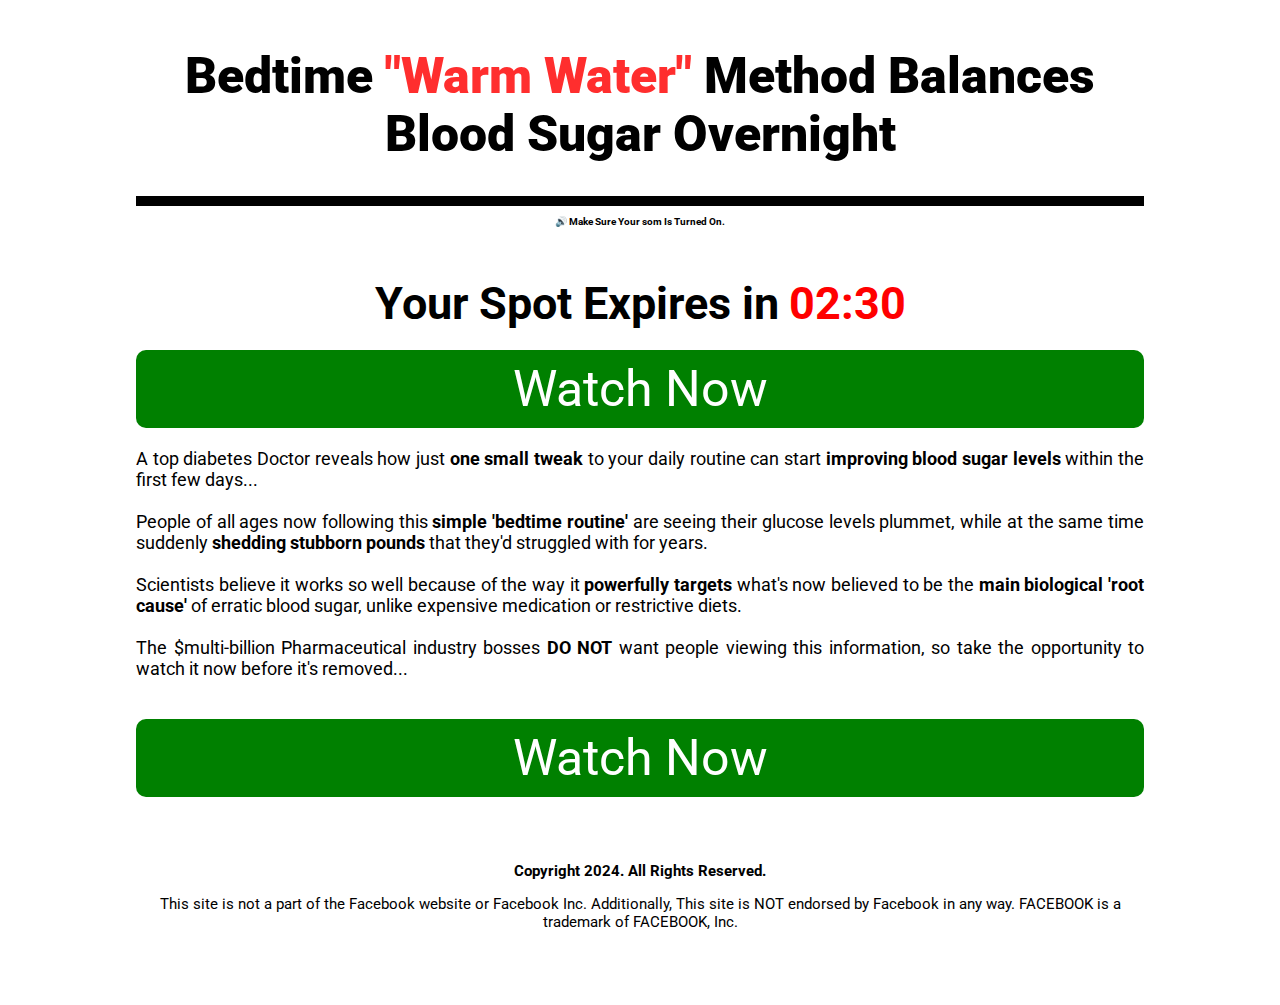
==== Presell/index.html @ ba9ca05c "Add files via upload" ====
<html>
    <head>
        <meta charset="UTF-8">
        <title>Pre-Sell</title>
        <meta name="viewport" content="widht=device-widht, inital-scale=1.0">
        <link rel="stylesheet" href="style.css">
        <link rel="preconnect" href="https://fonts.gstatic.com">
        <link href="https://fonts.googleapis.com/css2?family=Abril+Fatface&amp;family=Amatic+SC:wght@400;700&amp;family=Architects+Daughter&amp;family=Asap:wght@400;700&amp;family=Balsamiq+Sans:wght@400;700&amp;family=Barlow:wght@400;700;900&amp;family=Bebas+Neue&amp;family=Bitter:wght@400;700;900&amp;family=Cabin:wght@400;700&amp;family=Cairo:wght@400;700&amp;family=Cormorant+Garamond:wght@400;700&amp;family=Crimson+Text:wght@400;700&amp;family=Dancing+Script:wght@400;700&amp;family=Fira+Sans:wght@400;700;900&amp;family=Fjalla+One&amp;family=Indie+Flower&amp;family=Josefin+Sans:wght@400;700&amp;family=Lato:wght@400;700;900&amp;family=Libre+Baskerville:wght@400;700&amp;family=Libre+Franklin:wght@400;700;900&amp;family=Lobster&amp;family=Lora:wght@400;700&amp;family=Martel:wght@400;700;900&amp;family=Merriweather:wght@400;700;900&amp;family=Montserrat:wght@400;700;900&amp;family=Mukta:wght@400;700&amp;family=Noto+Sans+JP:wght@400;700&amp;family=Noto+Sans+KR:wght@400;700;900&amp;family=Noto+Sans:wght@400;700&amp;family=Noto+Serif:wght@400;700&amp;family=Nunito+Sans:wght@200;300;400;700;900&amp;family=Nunito:wght@300;400;700;900&amp;family=Old+Standard+TT:wght@400;700&amp;family=Open+Sans+Condensed:wght@300;700&amp;family=Open+Sans:wght@300;400;700&amp;family=Oswald:wght@400;700&amp;family=Overpass:wght@400;700;900&amp;family=Oxygen:wght@300;400;700&amp;family=PT+Sans+Narrow:wght@400;700&amp;family=PT+Sans:wght@400;700&amp;family=PT+Serif:wght@400;700&amp;family=Pacifico&amp;family=Playfair+Display:wght@400;700;900&amp;family=Poppins:ital,wght@0,300;0,400;0,700;0,900;1,300;1,400;1,700;1,900&amp;family=Raleway:wght@400;700;900&amp;family=Roboto+Condensed:wght@400;700&amp;family=Roboto+Slab:wght@400;700;900&amp;family=Roboto:ital,wght@0,100;0,300;0,400;0,500;0,700;0,900;1,100;1,300;1,400;1,500;1,700;1,900&amp;family=Rubik:ital,wght@0,400;0,700;1,900&amp;family=Shadows+Into+Light&amp;family=Signika:wght@400;700&amp;family=Slabo+27px&amp;family=Source+Code+Pro:wght@400;700;900&amp;family=Source+Sans+Pro:wght@400;700;900&amp;family=Source+Serif+Pro:wght@400;700;900&amp;family=Tajawal:wght@400;700;900&amp;family=Titillium+Web:wght@400;700;900&amp;family=Ubuntu:wght@400;700&amp;family=Work+Sans:wght@400;700;900&amp;display=swap" rel="stylesheet">
        <link href="https://fonts.googleapis.com/css2?family=Roboto:ital,wght@0,100;0,300;0,400;0,500;0,700;0,900;1,100;1,300;1,400;1,500;1,700;1,900&display=swap" rel="stylesheet">

    <!-- Meta Pixel Code -->
<script>
    !function(f,b,e,v,n,t,s)
    {if(f.fbq)return;n=f.fbq=function(){n.callMethod?
    n.callMethod.apply(n,arguments):n.queue.push(arguments)};
    if(!f._fbq)f._fbq=n;n.push=n;n.loaded=!0;n.version='2.0';
    n.queue=[];t=b.createElement(e);t.async=!0;
    t.src=v;s=b.getElementsByTagName(e)[0];
    s.parentNode.insertBefore(t,s)}(window, document,'script',
    'https://connect.facebook.net/en_US/fbevents.js');
    fbq('init', '2026877751029359');
    fbq('track', 'PageView');
    </script>
    <noscript><img height="1" width="1" style="display:none"
    src="https://www.facebook.com/tr?id=2026877751029359&ev=PageView&noscript=1"
    /></noscript>
    <!-- End Meta Pixel Code -->

    </head>
    <body>
        <div class="headline"> 
            <h1>
                <strong>
                    Bedtime <span>"Warm Water"</span> Method Balances Blood Sugar Overnight
                </strong>
            </h1>
        </div>
    
    <a class="imagem-topo" href="https://www.sugardefender24.com/b/101.php?aff_id=181359"> 
            <img src="https://i.postimg.cc/VLG98wwS/image.png" alt="">
        </a>
    <div>
        <p class="texto-2">
            🔊
        <strong>Make Sure Your som Is Turned On.</strong>
        </p>
    </div>

    <div class="timer">
        <title>Temporizador</title>
        <style>
          .all {
          justify-content: center;
          display: flex;
          gap: 10px;
          font-weight: bolder;
          font-style: sans-serif;
          }
          .timer {
            color: red;
            font-size: 45px;

          }
        
          .text {
            color: black;
            font-size: 45px;
          }
        </style>
        <div class="all">

          <div id="text" class="text">Your Spot Expires in</div>
          <div id="timer" class="timer">02:30</div>
        </div>
        
        <script>
        function startTimer(duration, display) {
            var timer = duration, minutes, seconds;
            setInterval(function () {
                minutes = parseInt(timer / 60, 10);
                seconds = parseInt(timer % 60, 10);
        
                minutes = minutes < 10 ? "0" + minutes : minutes;
                seconds = seconds < 10 ? "0" + seconds : seconds;
        
                display.textContent = minutes + ":" + seconds;
        
                if (--timer < 0) {
                    timer = 0;
                }
            }, 1000);
        }
        
        window.onload = function () {
            var twoMinutes = 60 * 2.5,
                display = document.querySelector('#timer');
            startTimer(twoMinutes, display);
        };
        </script>

<div class="button-container"> 
    <button class="button-2">
    <a href="https://www.sugardefender24.com/b/101.php?aff_id=181359"> 
        Watch Now 
    </a>
</button>
</div>

<div id="texto-principal" class="text">
    A top diabetes Doctor reveals how just <strong> one small tweak </strong> to your daily routine can start <strong> improving blood sugar levels</strong> within the first few days...
<br><br>
    People of all ages now following this <strong>simple 'bedtime routine' </strong>are seeing their glucose levels plummet, while at the same time suddenly <strong>shedding stubborn pounds</strong> that they'd struggled with for years.
<br><br>
    Scientists believe it works so well because of the way it <strong> powerfully targets </strong> what's now believed to be the <strong> main biological 'root cause' </strong> of erratic blood sugar, unlike expensive medication or restrictive diets.
<br><br>
    The $multi-billion Pharmaceutical industry bosses <strong> DO NOT </strong> want people viewing this information, so take the opportunity to watch it now before it's removed...
</div>

<div class="button-container-2"> 
    <button class="button-2">
    <a href="https://www.sugardefender24.com/b/101.php?aff_id=181359"> 
        Watch Now 
    </a>
</button>
</div>
    </body>


    <footer>
        <div class="direitos" style="color: black;">
            <p> <strong>Copyright 2024. All Rights Reserved.</strong></p>
        </div>

        <div id="Facebook" class="facebook" style="color: black;">
            <p> This site is not a part of the Facebook website or Facebook Inc. Additionally, This site is NOT endorsed by Facebook in any way. FACEBOOK is a trademark of FACEBOOK, Inc.</p>
        </div>
    </footer>
</html>
---- Presell/style.css ----
*{
    font-family: "Roboto", sans-serif;
}
.headline {
    text-align: center;
    font-size: 25px;
    font-family: Poppins;   
    padding-top: 5px;
}

span{
    color: rgb(255, 46, 46);
}
.imagem-topo {
    max-width: 80%; /* Define a largura máxima do conteúdo */
    text-align: center; /* Centraliza o conteúdo dentro do contêiner */
}

img {
    max-width: 100%; /* Garante que a imagem não ultrapasse a largura do contêiner pai */
    height: auto; /* Garante que a altura da imagem seja ajustada proporcionalmente à largura */
    display: block; /* Remove espaços em branco abaixo da imagem */
    margin: 0 auto; /* Centraliza a imagem horizontalmente dentro do contêiner */
    border: 5px solid black; 
}
.text {
    text-align: justify;
}

.texto-2 {
    text-align: center;
    font-size: 10px;
    padding-bottom: 40px;
}
#texto-principal {
    font-size: 18px;
    padding-top: 20px;
    padding-bottom: 20px;
}

.button-container {
    display: flex;
    justify-content: center;
    padding-top: 20px;
}

.button-2 a {
    color: white; 
    text-decoration: none; 
}


.button-container-2 {
    display: flex;
    justify-content: center;
    padding-top: 20px;
}

.button-2 {
    background-color: green; 
    color: white; 
    width: 100%; 
    height: 50%; 
    padding: 10px; 
    border: none; 
    border-radius: 10px; 
    cursor: pointer; 
    text-decoration: none; 
    text-align: center; 
    font-size: 50px;
    
}

.button-2 a {
    color: white; /* Define a cor do texto do link como branco */
    text-decoration: none; /* Remove sublinhado do link */
}


.direitos {
    font-size: 15px;
    text-align: center;
    padding-top: 5%;
}

.facebook {
    font-size: 15px;
    text-align: center;
    padding-bottom: 5%;
}
body {
    padding-left: 10%; 
    padding-right: 10%;

}
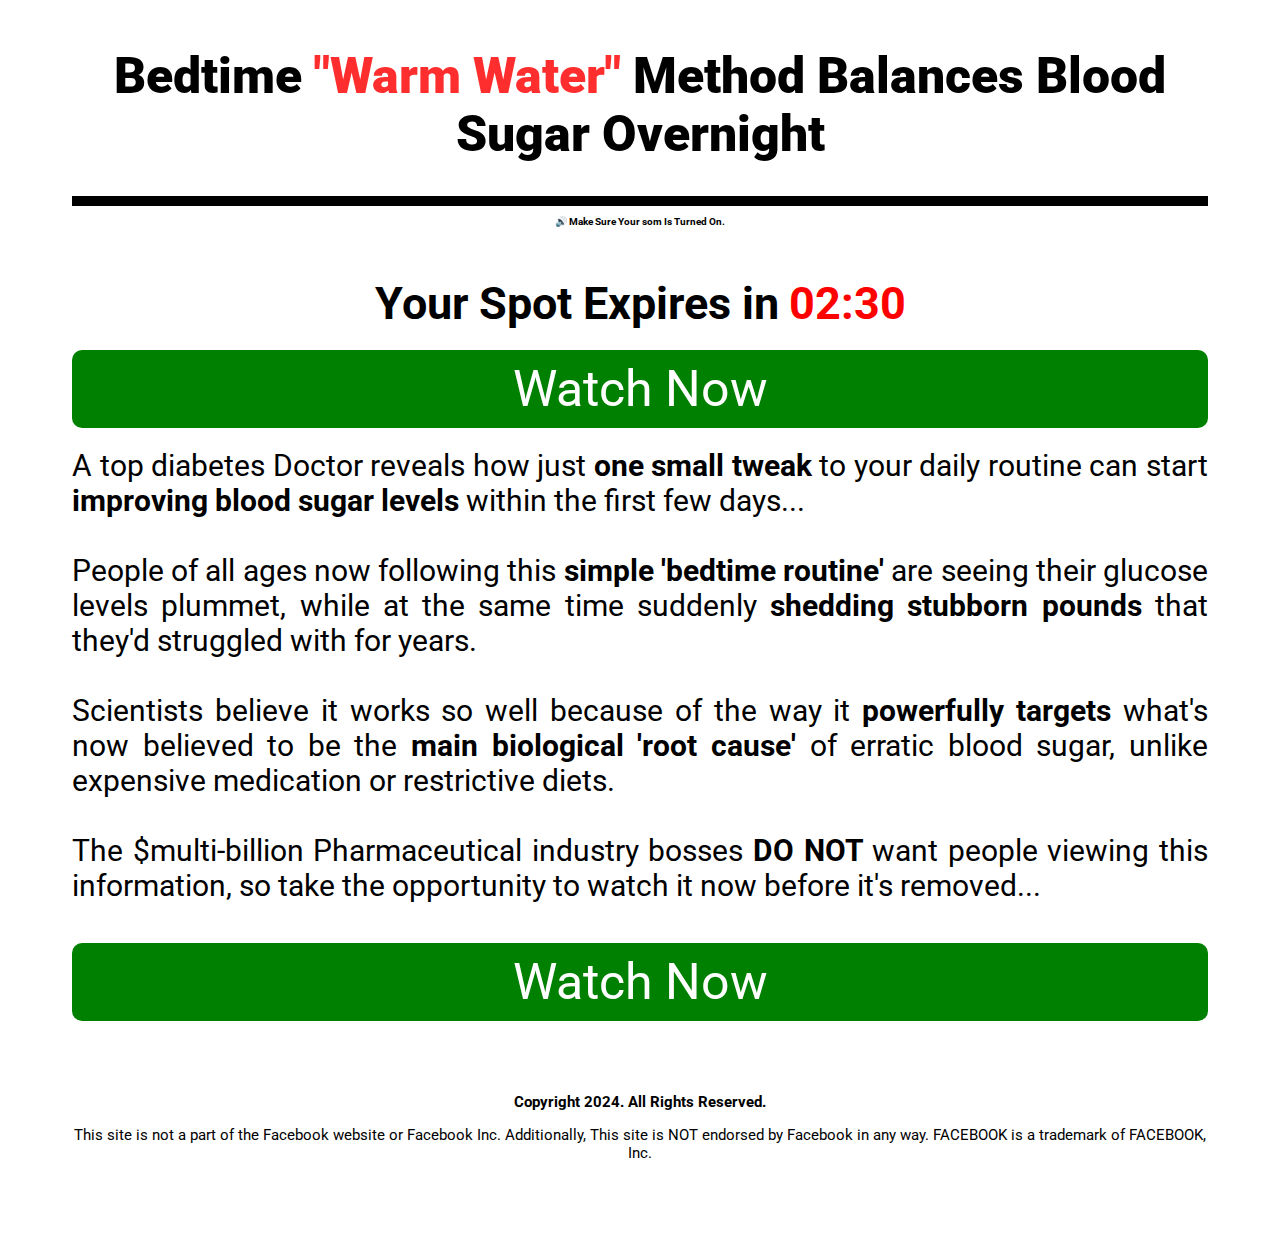
==== commit 71f2f5c4: "Update index.html" ====
--- a/Presell/index.html
+++ b/Presell/index.html
@@ -99,11 +99,7 @@
         </script>
 
 <div class="button-container"> 
-    <button class="button-2">
-    <a href="https://www.sugardefender24.com/b/101.php?aff_id=181359"> 
-        Watch Now 
-    </a>
-</button>
+    <a href="https://www.sugardefender24.com/b/101.php?aff_id=181359" class="button-2">Watch Now</a>
 </div>
 
 <div id="texto-principal" class="text">
@@ -117,12 +113,9 @@
 </div>
 
 <div class="button-container-2"> 
-    <button class="button-2">
-    <a href="https://www.sugardefender24.com/b/101.php?aff_id=181359"> 
-        Watch Now 
-    </a>
-</button>
+    <a href="https://www.sugardefender24.com/b/101.php?aff_id=181359" class="button-2">Watch Now</a>
 </div>
+        
     </body>
 
 
@@ -135,4 +128,4 @@
             <p> This site is not a part of the Facebook website or Facebook Inc. Additionally, This site is NOT endorsed by Facebook in any way. FACEBOOK is a trademark of FACEBOOK, Inc.</p>
         </div>
     </footer>
-</html>+</html>
--- a/Presell/style.css
+++ b/Presell/style.css
@@ -33,7 +33,7 @@
     padding-bottom: 40px;
 }
 #texto-principal {
-    font-size: 18px;
+    font-size: 30px;
     padding-top: 20px;
     padding-bottom: 20px;
 }
@@ -89,7 +89,7 @@
     padding-bottom: 5%;
 }
 body {
-    padding-left: 10%; 
-    padding-right: 10%;
+    padding-left: 5%; 
+    padding-right: 5%;
 
 }
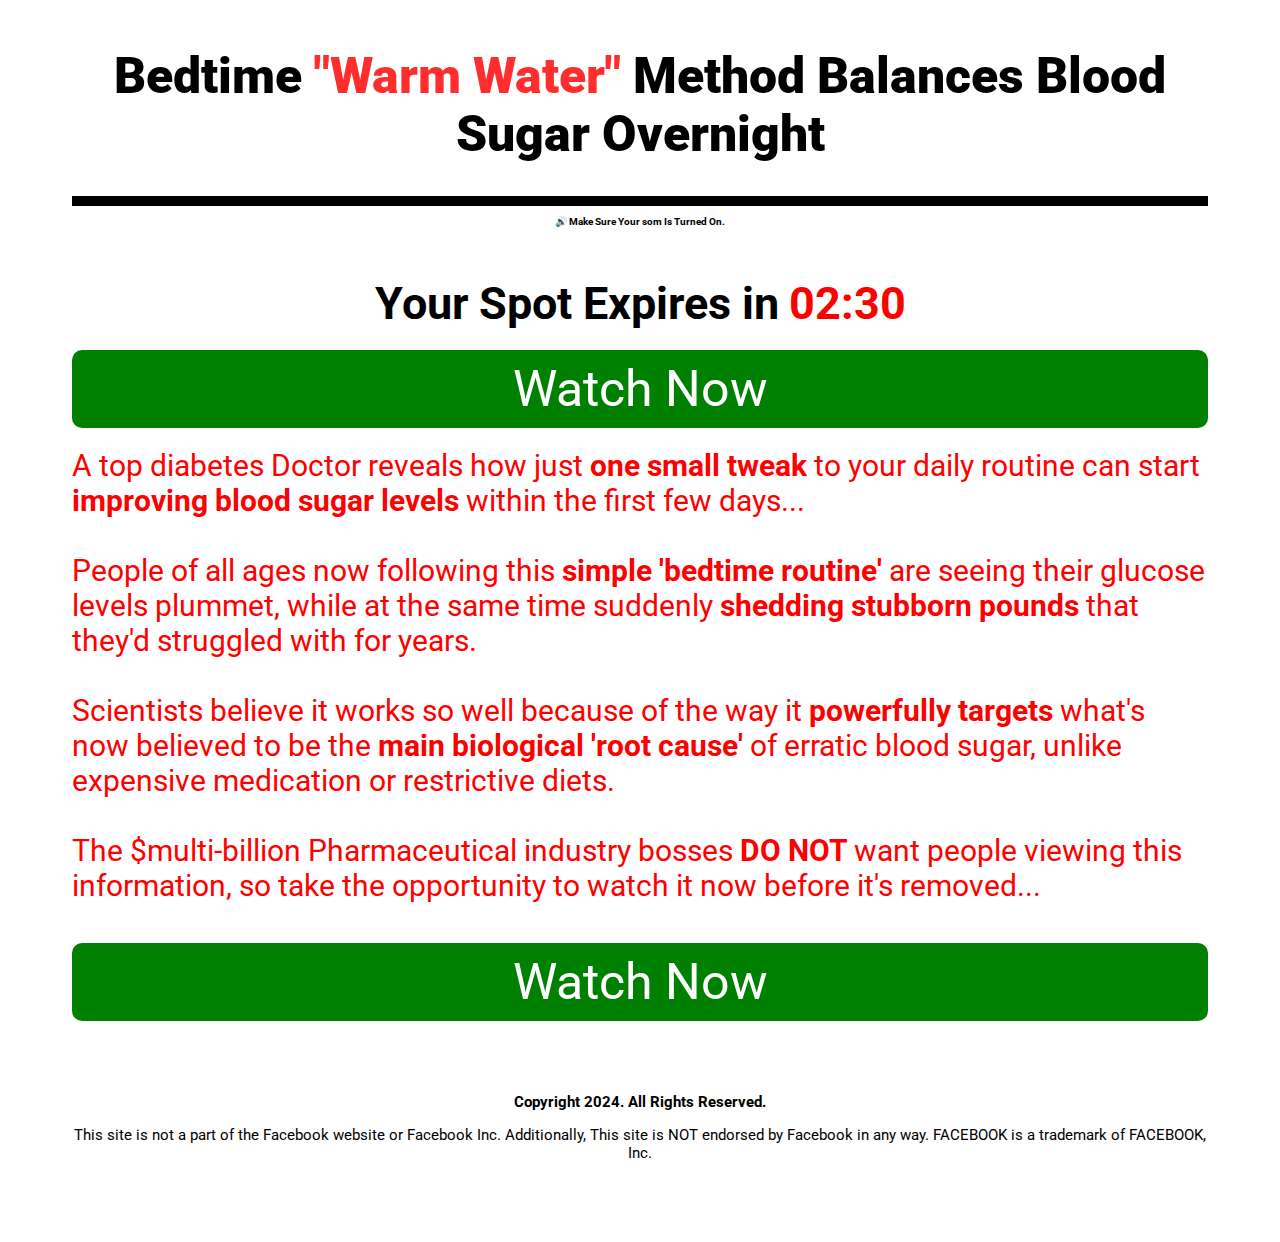
==== commit 13acb36d: "Update index.html" ====
--- a/Presell/index.html
+++ b/Presell/index.html
@@ -102,7 +102,7 @@
     <a href="https://www.sugardefender24.com/b/101.php?aff_id=181359" class="button-2">Watch Now</a>
 </div>
 
-<div id="texto-principal" class="text">
+<div id="texto-principal" class="texto">
     A top diabetes Doctor reveals how just <strong> one small tweak </strong> to your daily routine can start <strong> improving blood sugar levels</strong> within the first few days...
 <br><br>
     People of all ages now following this <strong>simple 'bedtime routine' </strong>are seeing their glucose levels plummet, while at the same time suddenly <strong>shedding stubborn pounds</strong> that they'd struggled with for years.
--- a/Presell/style.css
+++ b/Presell/style.css
@@ -33,7 +33,7 @@
     padding-bottom: 40px;
 }
 #texto-principal {
-    font-size: 30px;
+    font-size: 30px !important;
     padding-top: 20px;
     padding-bottom: 20px;
 }
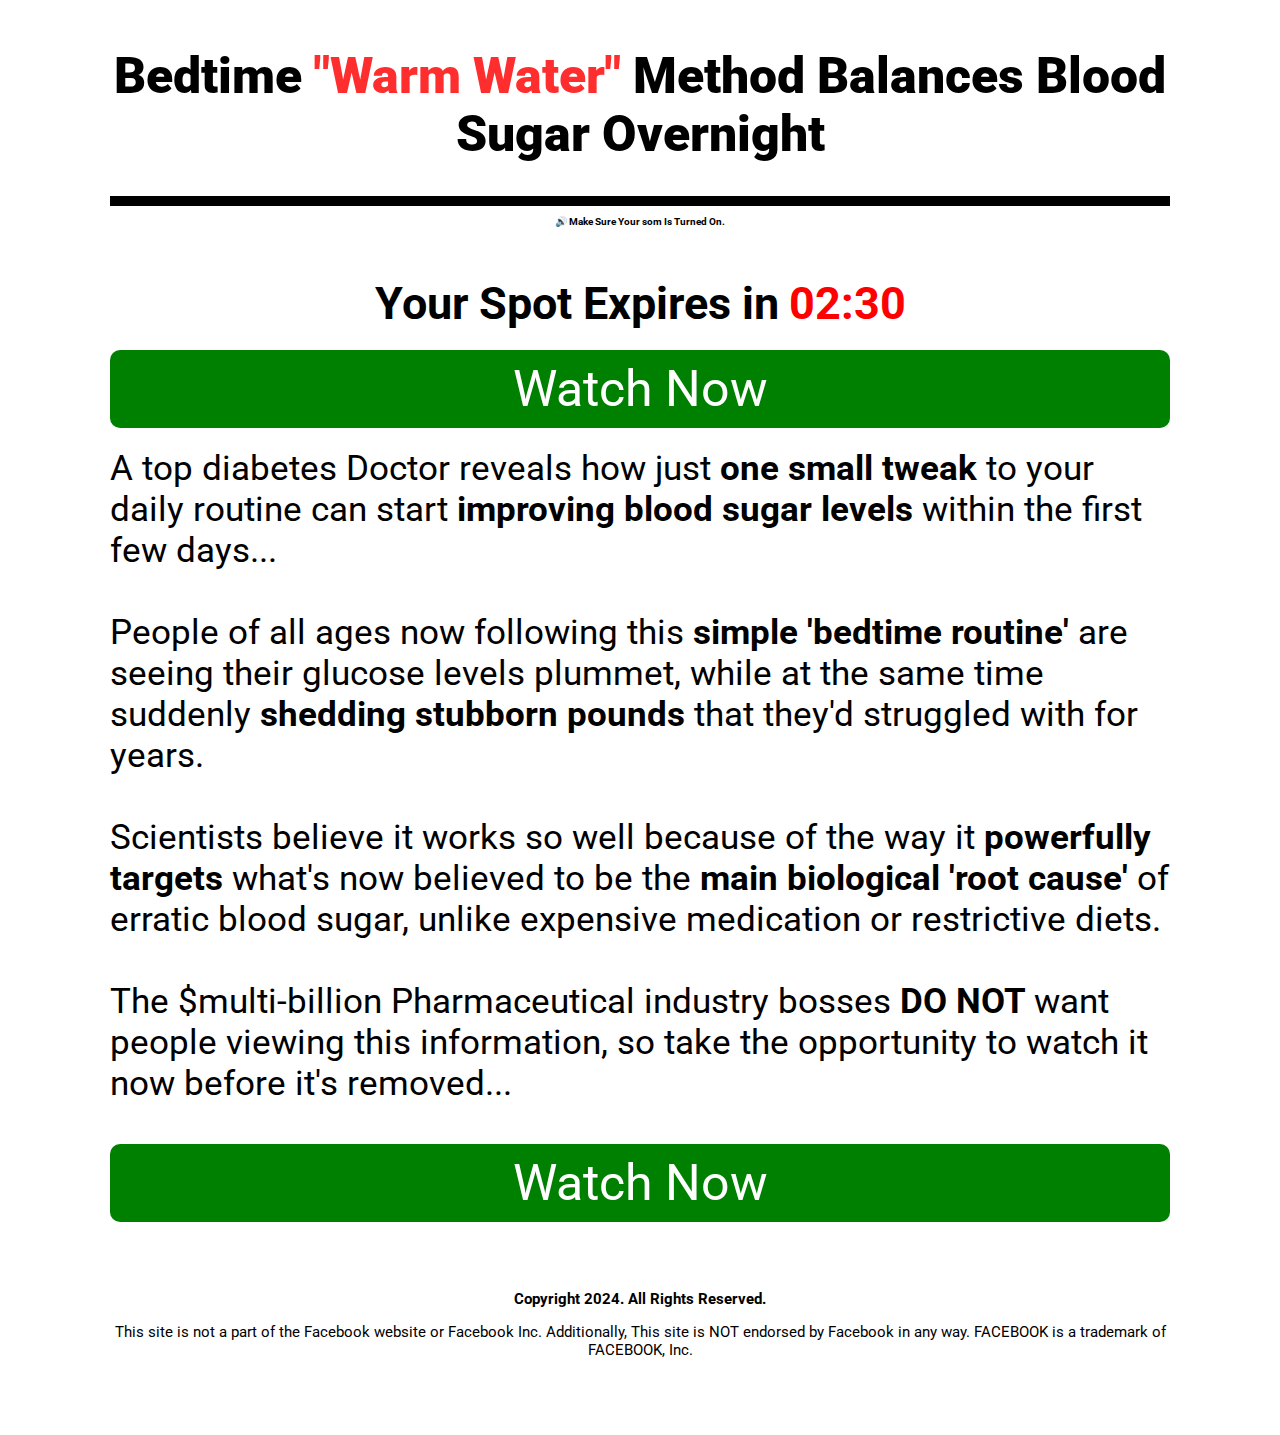
==== commit ecb77a06: "Add files via upload" ====
--- a/Presell/index.html
+++ b/Presell/index.html
@@ -102,7 +102,7 @@
     <a href="https://www.sugardefender24.com/b/101.php?aff_id=181359" class="button-2">Watch Now</a>
 </div>
 
-<div id="texto-principal" class="texto">
+<div id="texto-principal" class="texto" style="font-size: 35px;" >
     A top diabetes Doctor reveals how just <strong> one small tweak </strong> to your daily routine can start <strong> improving blood sugar levels</strong> within the first few days...
 <br><br>
     People of all ages now following this <strong>simple 'bedtime routine' </strong>are seeing their glucose levels plummet, while at the same time suddenly <strong>shedding stubborn pounds</strong> that they'd struggled with for years.
@@ -115,7 +115,6 @@
 <div class="button-container-2"> 
     <a href="https://www.sugardefender24.com/b/101.php?aff_id=181359" class="button-2">Watch Now</a>
 </div>
-        
     </body>
 
 
@@ -128,4 +127,4 @@
             <p> This site is not a part of the Facebook website or Facebook Inc. Additionally, This site is NOT endorsed by Facebook in any way. FACEBOOK is a trademark of FACEBOOK, Inc.</p>
         </div>
     </footer>
-</html>
+</html>--- a/Presell/style.css
+++ b/Presell/style.css
@@ -33,10 +33,11 @@
     padding-bottom: 40px;
 }
 #texto-principal {
-    font-size: 30px !important;
     padding-top: 20px;
     padding-bottom: 20px;
+    color: black !important;
 }
+
 
 .button-container {
     display: flex;
@@ -89,7 +90,7 @@
     padding-bottom: 5%;
 }
 body {
-    padding-left: 5%; 
-    padding-right: 5%;
+    padding-left: 8%; 
+    padding-right: 8%;
 
 }
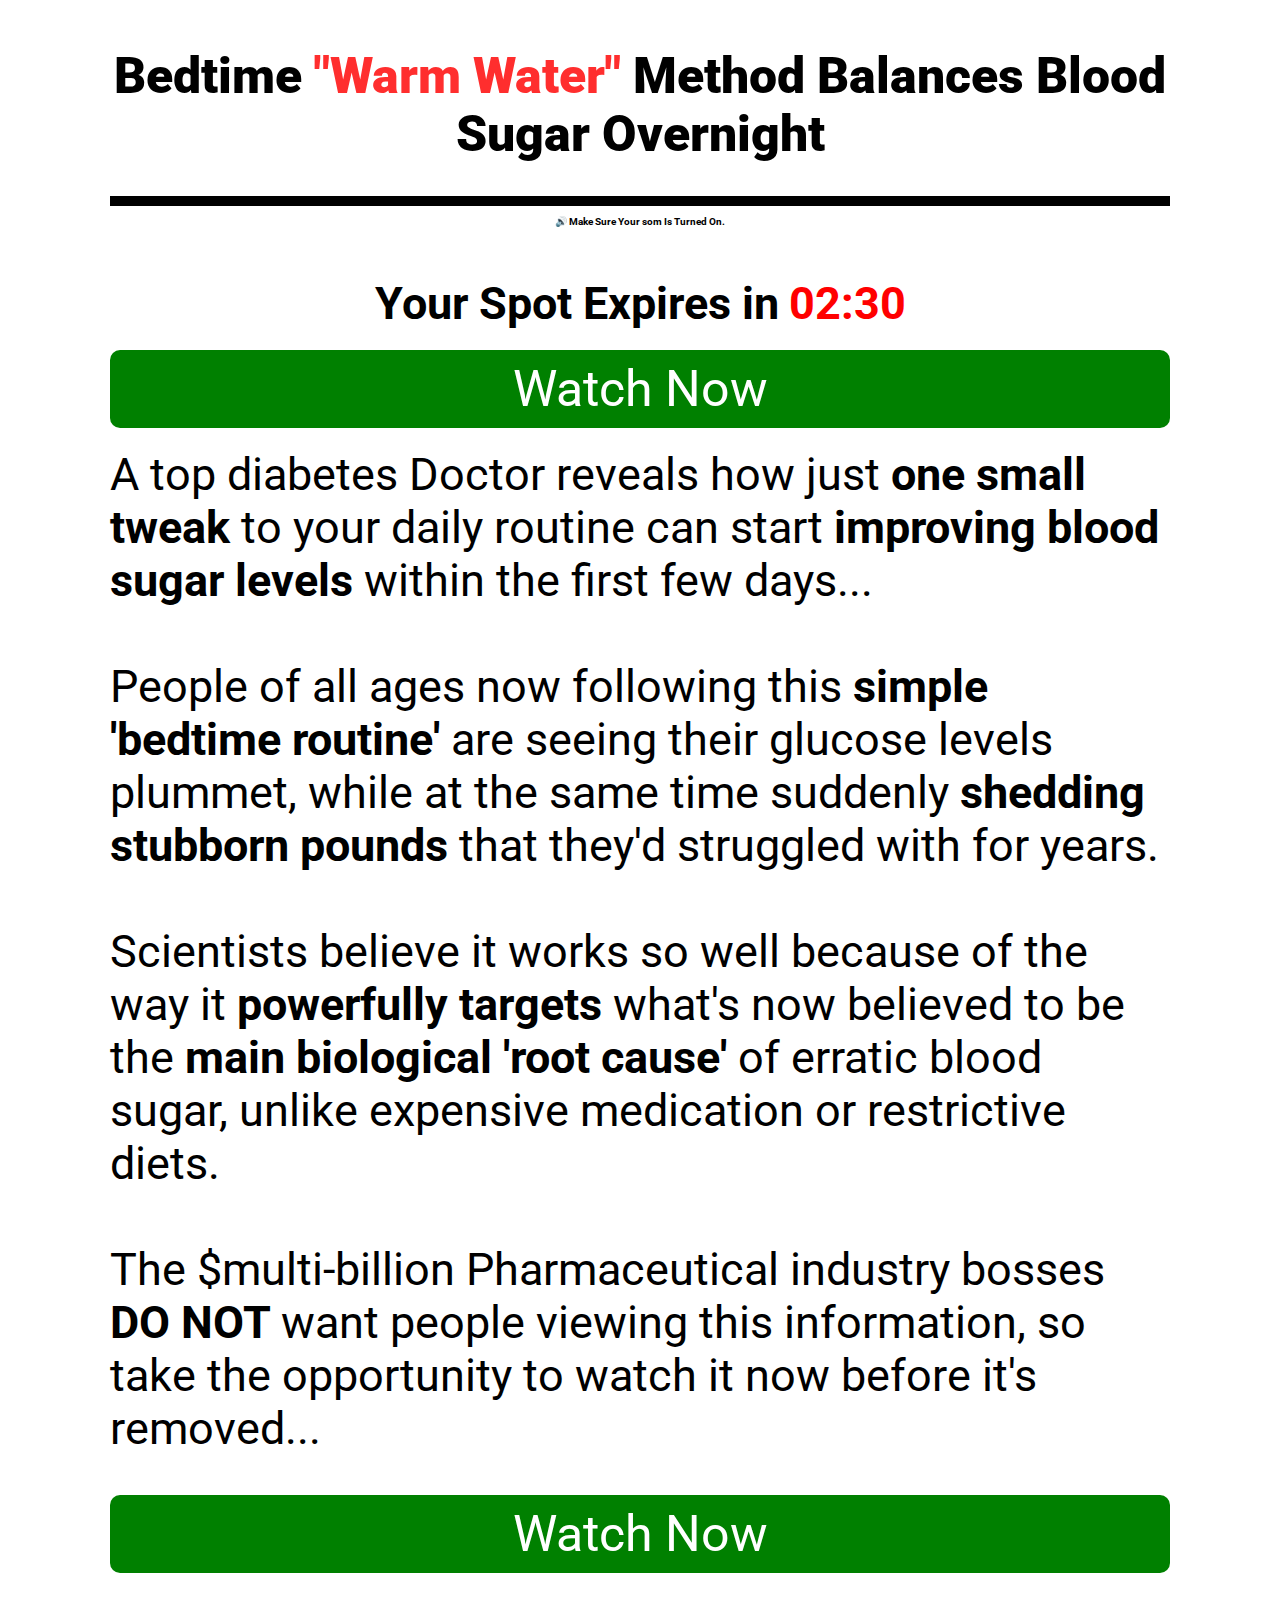
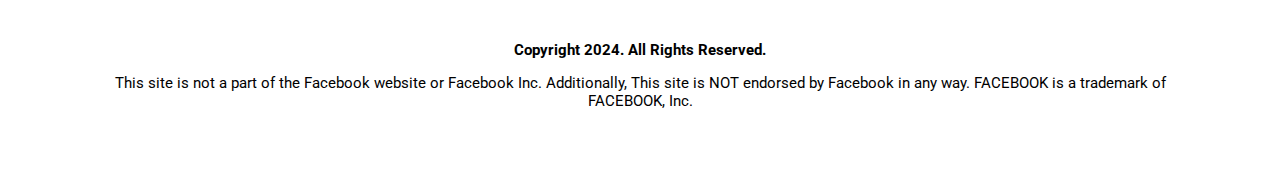
==== commit c6f5ac59: "Update index.html" ====
--- a/Presell/index.html
+++ b/Presell/index.html
@@ -102,7 +102,7 @@
     <a href="https://www.sugardefender24.com/b/101.php?aff_id=181359" class="button-2">Watch Now</a>
 </div>
 
-<div id="texto-principal" class="texto" style="font-size: 35px;" >
+<div id="texto-principal" class="texto">
     A top diabetes Doctor reveals how just <strong> one small tweak </strong> to your daily routine can start <strong> improving blood sugar levels</strong> within the first few days...
 <br><br>
     People of all ages now following this <strong>simple 'bedtime routine' </strong>are seeing their glucose levels plummet, while at the same time suddenly <strong>shedding stubborn pounds</strong> that they'd struggled with for years.
@@ -127,4 +127,4 @@
             <p> This site is not a part of the Facebook website or Facebook Inc. Additionally, This site is NOT endorsed by Facebook in any way. FACEBOOK is a trademark of FACEBOOK, Inc.</p>
         </div>
     </footer>
-</html>+</html>
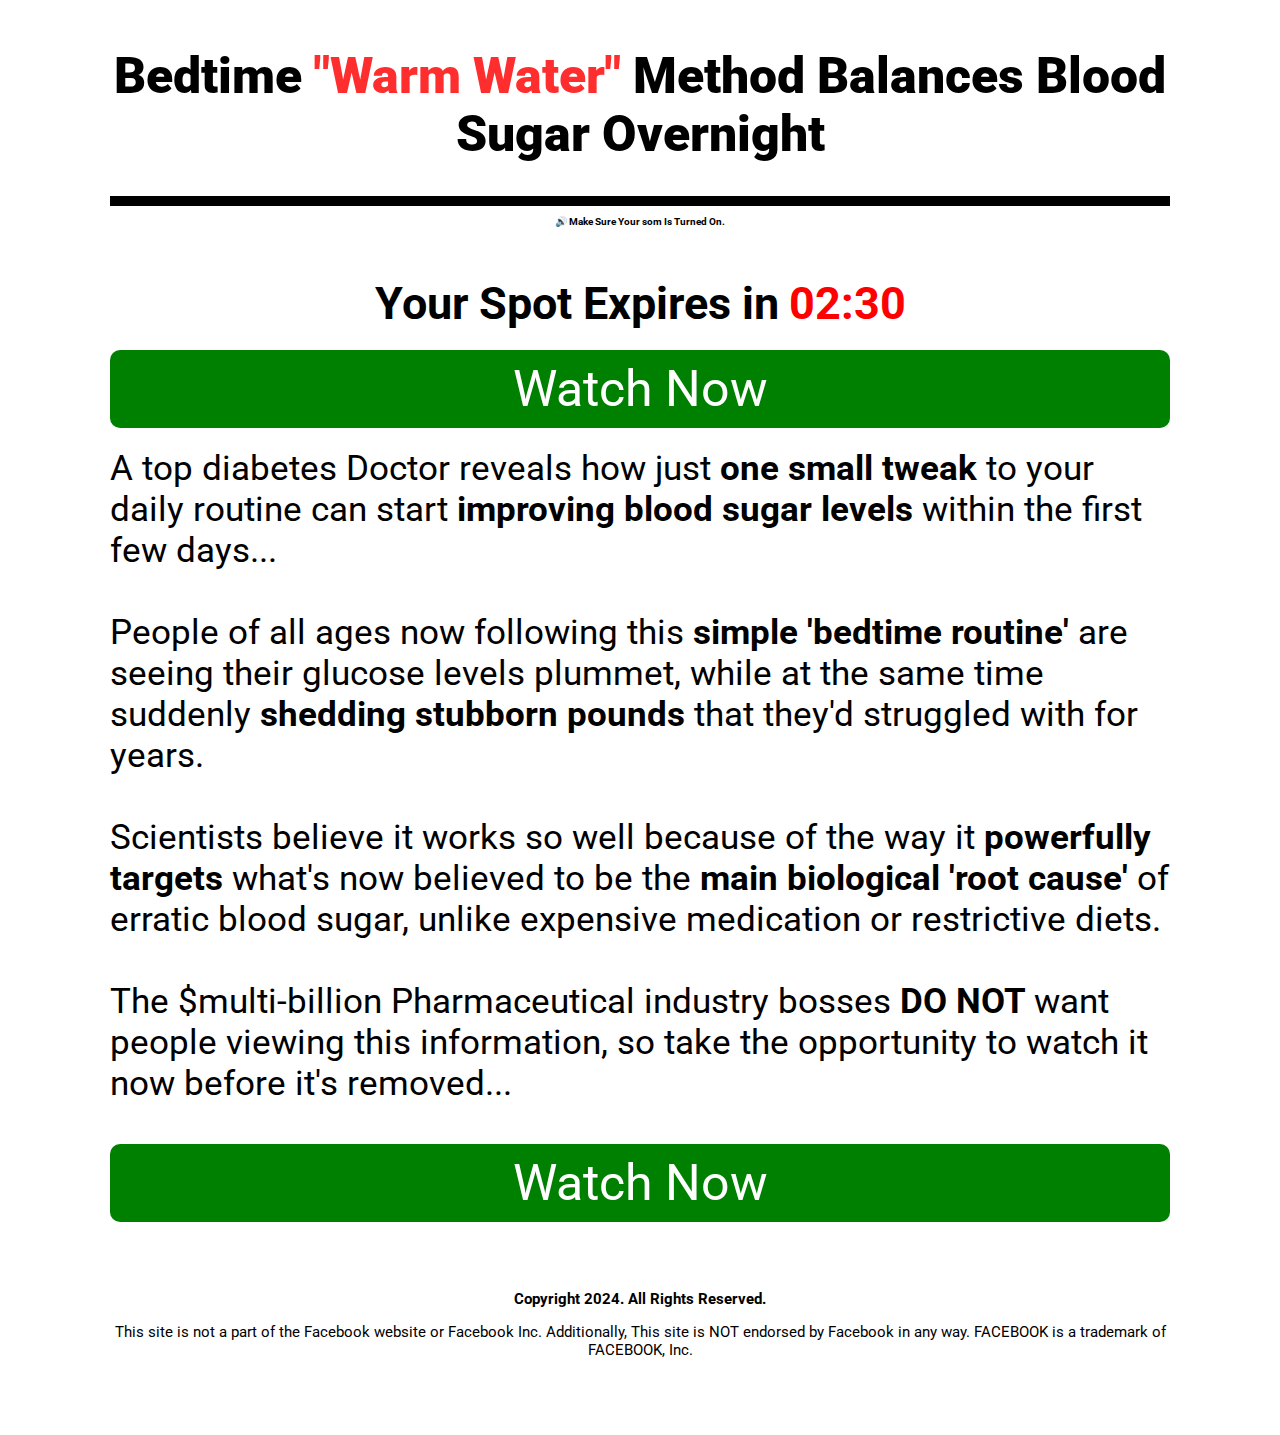
==== commit f7d05a35: "Add files via upload" ====
--- a/Presell/index.html
+++ b/Presell/index.html
@@ -102,7 +102,7 @@
     <a href="https://www.sugardefender24.com/b/101.php?aff_id=181359" class="button-2">Watch Now</a>
 </div>
 
-<div id="texto-principal" class="texto">
+<div id="texto-principal" class="texto" style="font-size: 35px;" >
     A top diabetes Doctor reveals how just <strong> one small tweak </strong> to your daily routine can start <strong> improving blood sugar levels</strong> within the first few days...
 <br><br>
     People of all ages now following this <strong>simple 'bedtime routine' </strong>are seeing their glucose levels plummet, while at the same time suddenly <strong>shedding stubborn pounds</strong> that they'd struggled with for years.
@@ -127,4 +127,4 @@
             <p> This site is not a part of the Facebook website or Facebook Inc. Additionally, This site is NOT endorsed by Facebook in any way. FACEBOOK is a trademark of FACEBOOK, Inc.</p>
         </div>
     </footer>
-</html>
+</html>